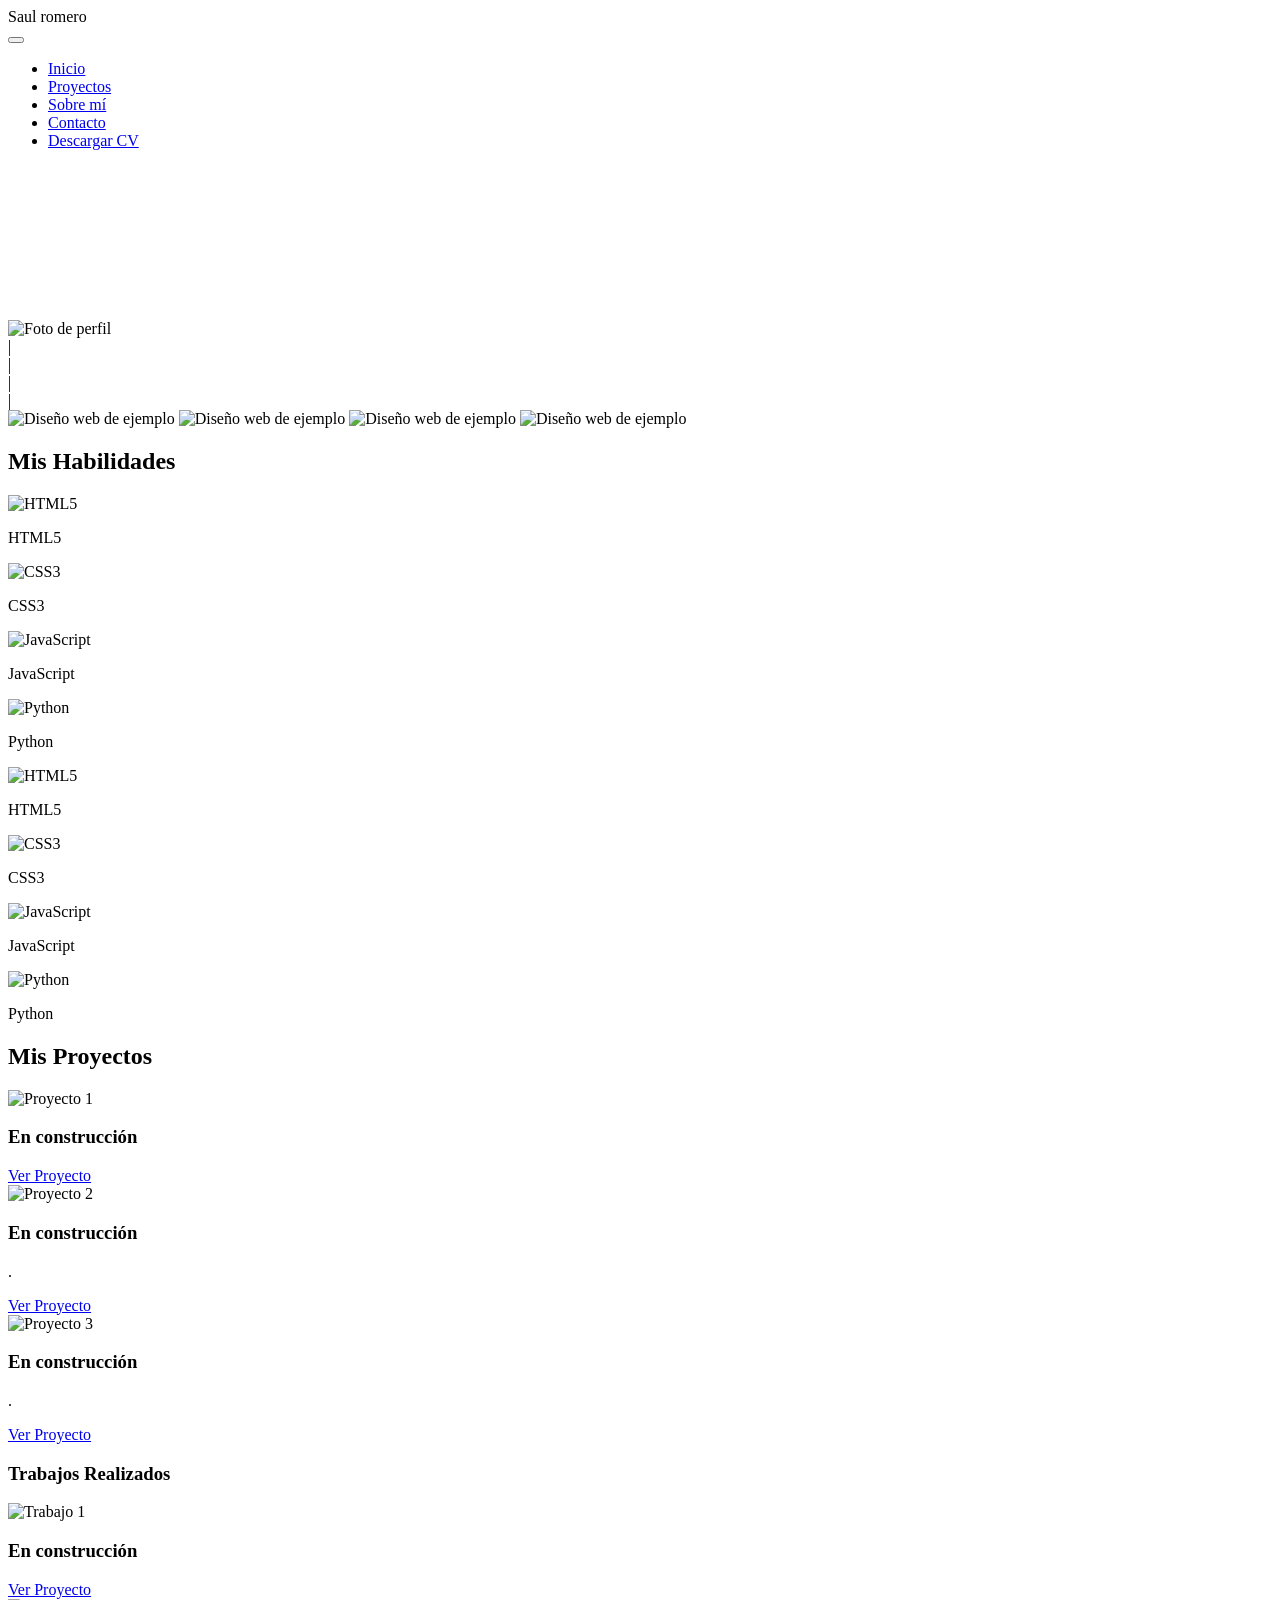
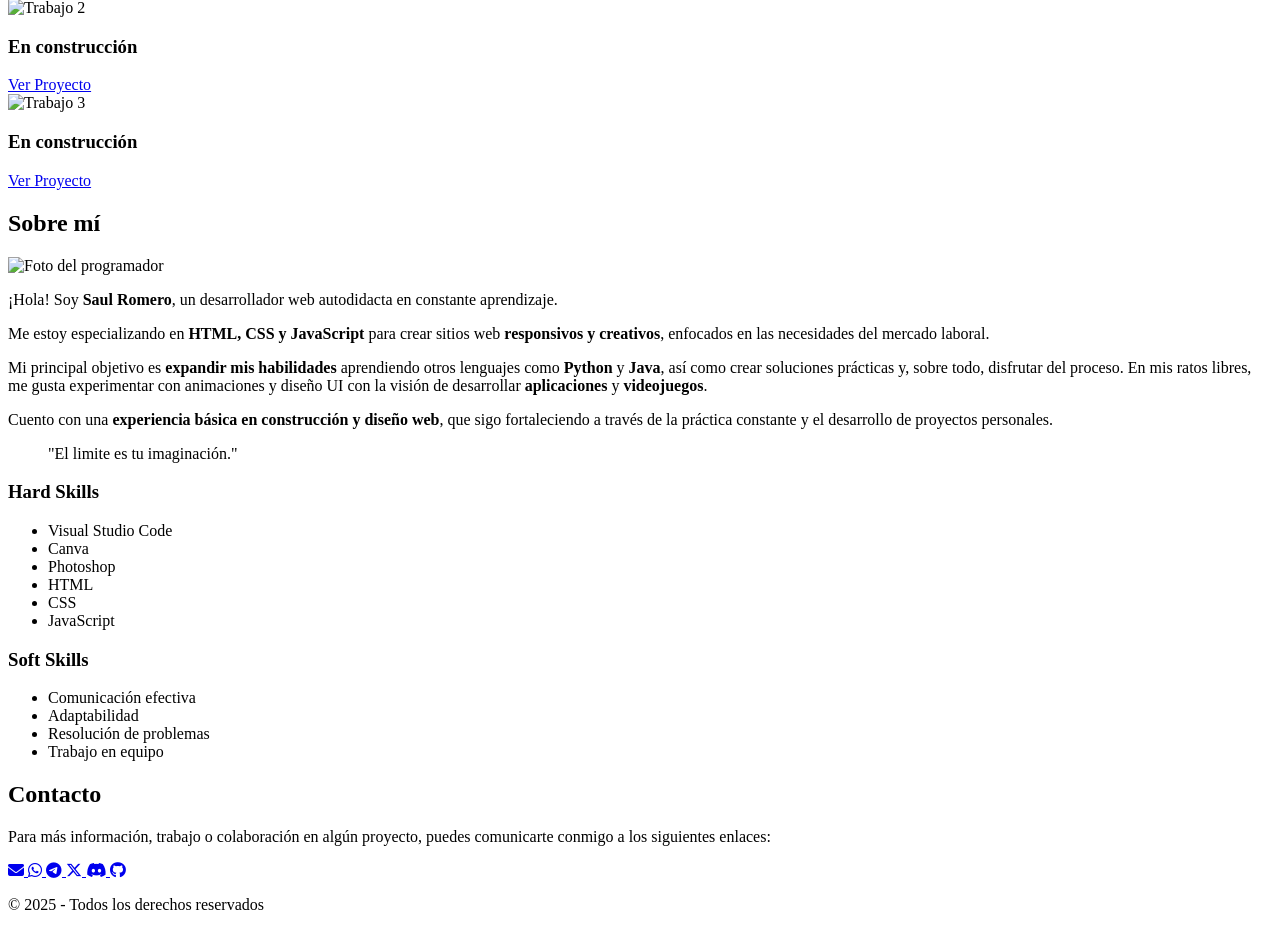
==== index.html @ 1ccbacec "Add files via upload" ====
<!DOCTYPE html>
<html lang="es">
<head>
    <meta charset="UTF-8">
    <meta name="description" content="Portafolios de Saul Romero- Proyectos, habilidades y contacto.">
    <meta name="author" content="Saul">
    <link rel="icon" href="favicon.ico" type="image/x-icon">
    <meta name="viewport" content="width=device-width, initial-scale=1.0">
    <link rel="stylesheet" href="style.css">
    <link rel="stylesheet" href="https://cdnjs.cloudflare.com/ajax/libs/font-awesome/6.5.0/css/all.min.css">
    <title>Portafolios</title>
</head>
<body>
    <!--Barra de navegación-->
    <header class="navbar">
        <div class="logo">Saul romero</div>
        
        <!-- Botón hamburguesa -->
        <button class="hamburger" id="hamburger" type="button" aria-label="Abrir menú" aria-controls="nav-links" aria-expanded="false">
            <span></span>
            <span></span>
            <span></span>
        </button>
        <!--Botones que conectaran a otra sección-->
        <nav class="nav-links" id="nav-links" aria-label="Menú principal">
        <ul id="navbar">
            <li><a href="#section-1">Inicio</a></li>
            <li><a href="#section-2">Proyectos</a></li>
            <li><a href="#section-3">Sobre mí</a></li>
            <li><a href="#section-4">Contacto</a></li>
            <li><a href="Curriculum TI.pdf" class="boton-dorado">Descargar CV</a></li>
        </ul>
        
    </nav>
    </header>
    <!--Seccion para el fondo de pantalla-->
    <!-- Sección principal con fondo -->
<section id="section-1" class="hero-section">
    <video class="video" autoplay loop muted playsinline>
        <source src="matrix02.mp4" type="video/mp4">
    </video>
    
    <!-- Capa oscura encima del video -->
    <div class="capa"></div>
    <!-- Contenedor principal dividido en dos columnas -->
    <div class="main-content">
        <!-- Columna izquierda: Perfil del usuario -->
        <div class="perfil-info">
            <div class="profile-content">
                <div class="profile-pic">
                    <img src="mypj.jpg" alt="Foto de perfil">
                </div>
                <div class="profile-text">
                    <div id="linea1" class="linea"><span class="texto"></span><span class="cursor">|</span></div>
                    <div id="linea2" class="linea"><span class="texto"></span><span class="cursor">|</span></div>
                    <div id="linea3" class="linea"><span class="texto"></span><span class="cursor">|</span></div>
                    <div id="descripcion" class="linea"><span class="texto"></span><span class="cursor">|</span></div>
                </div>
            </div>
        </div>

        <!-- Columna derecha: Carrusel de imágenes -->
        <div class="fotos-slider">
        <div class="slider-fade">
            <img src="desing1.jpg" class="slide active" alt="Diseño web de ejemplo">
            <img src="desing2.jpg" class="slide" alt="Diseño web de ejemplo" loading="lazy">
            <img src="desing3.jpg" class="slide" alt="Diseño web de ejemplo" loading="lazy">
            <img src="desing4.jpg" class="slide" alt="Diseño web de ejemplo" loading="lazy">
        </div>
        </div>
    </div>
    
    <!-- Slider inferior centrado: Tecnologías -->
    <div class="slider">
        <h2 class="slider-title">Mis Habilidades</h2>
        <div class="slider-track">
            <!-- Grupo original -->
            <div class="skill-card reveal">
                <img src="./html5.svg" alt="HTML5">
                <p class="skill-title">HTML5</p>
            </div>
            <div class="skill-card reveal">
                <img src="./css.svg" alt="CSS3">
                <p class="skill-title">CSS3</p>
            </div>
            <div class="skill-card reveal">
                <img src="./javascript.svg" alt="JavaScript">
                <p class="skill-title">JavaScript</p>
            </div>
            <div class="skill-card reveal">
                <img src="./python.svg" alt="Python">
                <p class="skill-title">Python</p>
            </div>
    
            <!-- Grupo duplicado -->
            <div class="skill-card reveal">
                <img src="./html5.svg" alt="HTML5">
                <p class="skill-title">HTML5</p>
            </div>
            <div class="skill-card reveal">
                <img src="./css.svg" alt="CSS3">
                <p class="skill-title">CSS3</p>
            </div>
            <div class="skill-card reveal">
                <img src="./javascript.svg" alt="JavaScript">
                <p class="skill-title">JavaScript</p>
            </div>
            <div class="skill-card reveal">
                <img src="./python.svg" alt="Python">
                <p class="skill-title">Python</p>
            </div>
        </div>
    </div>
</section>

<!-- Sección 2: Proyectos vista grid -->
<section id="section-2" class="section proyecto fade-in">
    <h2 class="title-grid">Mis Proyectos</h2>
    <!-- Proyectos individuales -->

    <div class="subtitle-grid">
        <div class="grid-projects">
            <div class="card reveal">
                <img src="https://picsum.photos/id/1015/400/300" alt="Proyecto 1">
                <div class="info traductortext">
                    <h3>En construcción</h3>
                    <p></p>
                    <a href="https://github.com/tuusuario/portafolio" class="btn-ver-proyecto" target="_blank" rel="noopener noreferrer">
                        Ver Proyecto
                    </a>
                </div>
                
            </div>
            <div class="card grande reveal">
                <img src="https://picsum.photos/id/1016/400/300" alt="Proyecto 2">
                <div class="info">
                    <h3>En construcción</h3>
                    <p>.</p>
                    <a href="https://github.com/tuusuario/portafolio" class="btn-ver-proyecto" target="_blank" rel="noopener noreferrer">
                        Ver Proyecto
                    </a>
                </div>
            </div>
            <div class="card reveal">
                <img src="https://picsum.photos/id/237/200/300" alt="Proyecto 3">
                <div class="info">
                    <h3>En construcción</h3>
                    <p>.</p>
                    <a href="https://github.com/tuusuario/portafolio" class="btn-ver-proyecto" target="_blank" rel="noopener noreferrer">
                        Ver Proyecto
                    </a>
                </div>
            </div>
        </div>
        <!-- Trabajos realizados -->
        <h3 id="traductortext" class="subtitle-grid">Trabajos Realizados</h3>
        <div class="grid-projects">
            <div class="card reveal">
                <img src="https://picsum.photos/id/1055/400/300" alt="Trabajo 1">
                <div class="info">
                    <h3>En construcción</h3>
                    <p></p>
                    <a href="https://github.com/tuusuario/portafolio" class="btn-ver-proyecto" target="_blank" rel="noopener noreferrer">
                        Ver Proyecto
                    </a>
                </div>
            </div>
            <div class="card grande reveal">
                <img src="https://picsum.photos/id/116/400/300" alt="Trabajo 2">
                <div class="info">
                    <h3>En construcción</h3>
                    <p></p>
                    <a href="https://github.com/tuusuario/portafolio" class="btn-ver-proyecto" target="_blank" rel="noopener noreferrer">
                        Ver Proyecto
                    </a>
                </div>
            </div>
            <div class="card reveal">
                <img src="https://picsum.photos/id/280/200/300" alt="Trabajo 3">
                    <div class="info">
                        <h3>En construcción</h3>
                        <p></p>
                        <a href="https://github.com/tuusuario/portafolio" class="btn-ver-proyecto" target="_blank" rel="noopener noreferrer">
                            Ver Proyecto
                        </a>                    
                    </div>
            </div>
        </div>
    </div>
</section>
<section id="section-3" class="section sobre-mi fade-in">
    <h2 class="title-grid">Sobre mí</h2>
    <div class="contenedor-principal">
        <div class="contenedor-info">
            <img src="mypj.jpg" alt="Foto del programador" class="foto-programador">
            <div class="texto">
                <p>¡Hola! Soy <strong>Saul Romero</strong>, un desarrollador web autodidacta en constante aprendizaje.</p>
                <p>Me estoy especializando en <strong>HTML, CSS y JavaScript</strong> para crear sitios web <strong>responsivos y creativos</strong>, enfocados en las necesidades del mercado laboral.</p>
                <p>Mi principal objetivo es <strong>expandir mis habilidades</strong> aprendiendo otros lenguajes como <strong>Python</strong> y <strong>Java</strong>, así como crear soluciones prácticas y, sobre todo, disfrutar del proceso. En mis ratos libres, me gusta experimentar con animaciones y diseño UI con la visión de desarrollar <strong>aplicaciones</strong> y <strong>videojuegos</strong>.</p>
                <p>Cuento con una <strong>experiencia básica en construcción y diseño web</strong>, que sigo fortaleciendo a través de la práctica constante y el desarrollo de proyectos personales.</p>
                <blockquote class="lema">
                    "El limite es tu imaginación."
                </blockquote>
            </div>
        </div>
        <div class="skills">
            <div class="hard-skills">
                <h3>Hard Skills</h3>
                <ul>
                <li class="skill-btn vs-code">Visual Studio Code</li>
                <li class="skill-btn canva">Canva</li>
                <li class="skill-btn photoshop">Photoshop</li>
                <li class="skill-btn html">HTML</li>
                <li class="skill-btn css">CSS</li>
                <li class="skill-btn js">JavaScript</li>
                </ul>
            </div>
            <div class="soft-skills">
                <h3>Soft Skills</h3>
                <ul>
                <li class="skill-btn comunicacion">Comunicación efectiva</li>
                <li class="skill-btn adaptabilidad">Adaptabilidad</li>
                <li class="skill-btn resolucion">Resolución de problemas</li>
                <li class="skill-btn trabajo-equipo">Trabajo en equipo</li>
                </ul>
            </div>
        </div>
    </div>
</section>
<section id="section-4" class="section contacto fade-in">
    <h2 class="title-grid">Contacto</h2>
    <div class="contacto-contenido">
        <p class="mensaje-contacto">
            Para más información, trabajo o colaboración en algún proyecto, puedes comunicarte conmigo a los siguientes enlaces:
        </p>
        <div class="contacto-enlaces">
            <a href="https://mail.google.com/mail/?view=cm&fs=1&to=rokerton@gmail.com" class="contacto-btn gmail" target="_blank">
                <i class="fas fa-envelope"></i>
            </a>
            <a href="https://wa.me/+5551991245969" class="contacto-btn whatsapp" target="_blank">
                <i class="fab fa-whatsapp"></i>
            </a>
            <a href="https://t.me/@Saulsj02" class="contacto-btn telegram" target="_blank">
                <i class="fab fa-telegram"></i>
            </a>
            <a href="https://x.com/@saulrj02" class="contacto-btn x" target="_blank">
                <i class="fab fa-x-twitter"></i>
            </a>
            <a href="https://discordapp.com/users/roker1" class="contacto-btn discord" target="_blank">
                <i class="fab fa-discord"></i>
            </a>
            <a href="https://github.com/Smlrom" class="contacto-btn github" target="_blank">
                <i class="fab fa-github"></i>
            </a>
        </div>
    </div>
</section>
<footer class="footer">
    <p>© 2025 - Todos los derechos reservados</p>
</footer>
<script src="script.js"></script>

</body>
</html>
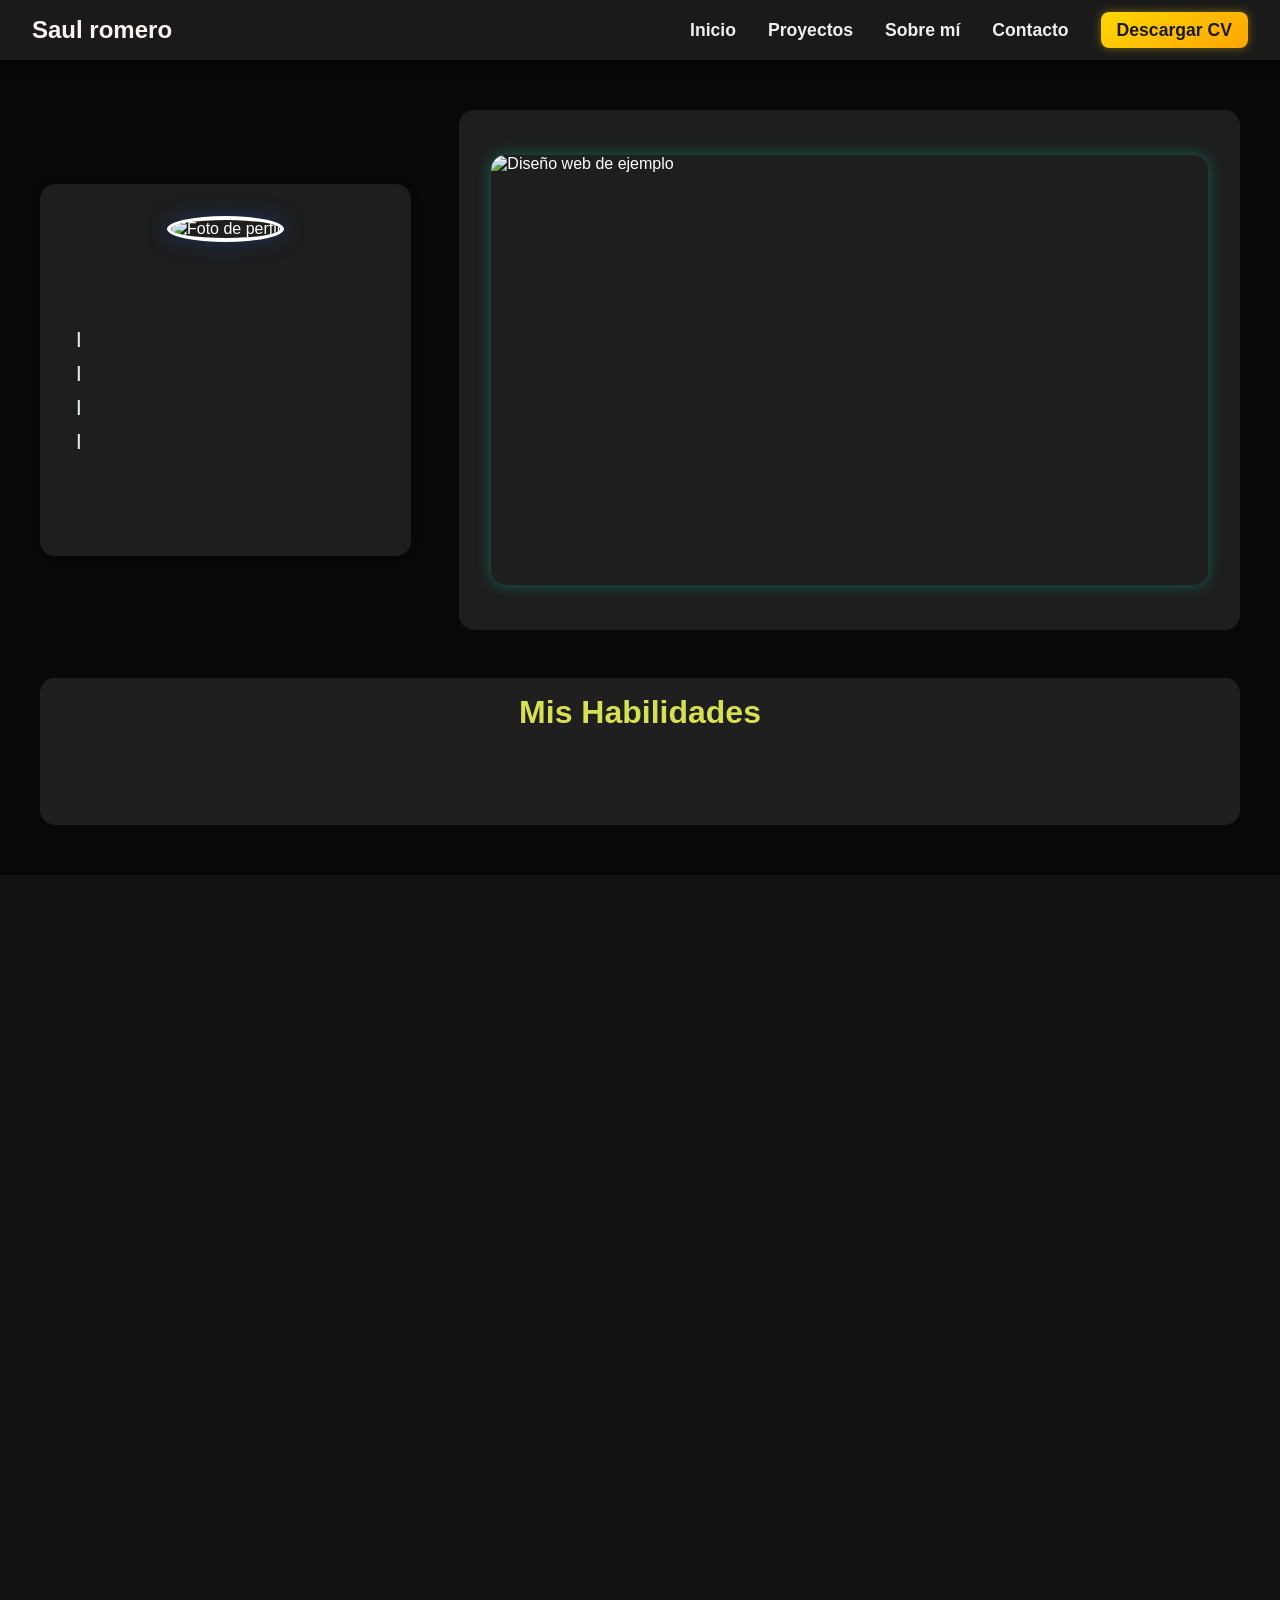
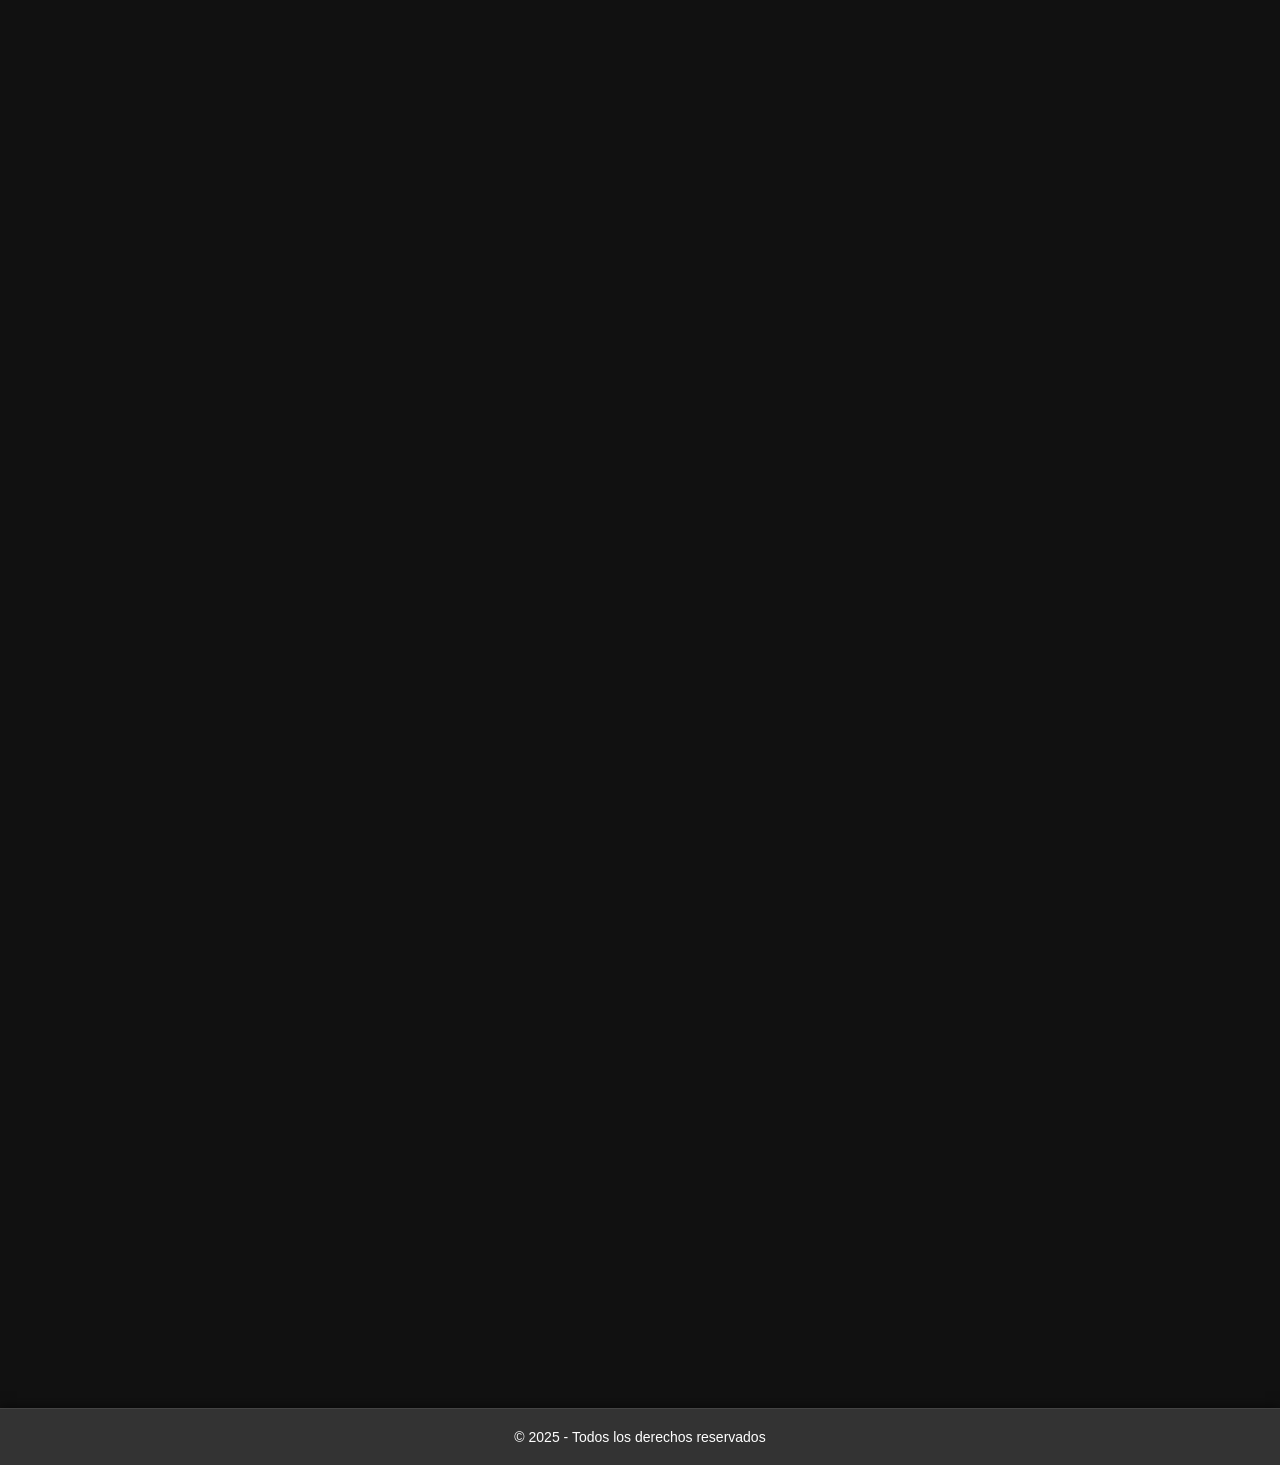
==== commit 54d0e674: "Update index.html" ====
--- a/index.html
+++ b/index.html
@@ -6,7 +6,7 @@
     <meta name="author" content="Saul">
     <link rel="icon" href="favicon.ico" type="image/x-icon">
     <meta name="viewport" content="width=device-width, initial-scale=1.0">
-    <link rel="stylesheet" href="style.css">
+    <link rel="stylesheet" href="./portafolios01/style.css">
     <link rel="stylesheet" href="https://cdnjs.cloudflare.com/ajax/libs/font-awesome/6.5.0/css/all.min.css">
     <title>Portafolios</title>
 </head>
@@ -261,4 +261,4 @@
 <script src="script.js"></script>
 
 </body>
-</html>+</html>
--- a/portafolios01/style.css
+++ b/portafolios01/style.css
@@ -0,0 +1,799 @@
+*,
+*::before,
+*::after {
+    margin: 0;
+    padding: 0;
+    box-sizing: border-box;
+    scroll-behavior: smooth;
+}
+
+html {
+    min-height: 100%;
+    overflow-x: hidden;
+}
+
+body{
+    font-family: 'Segoe UI', sans-serif;
+    background: #111;
+    color: #fff;
+
+}
+/* ---------------- NAVBAR ---------------- */
+.navbar{
+    position: sticky;
+    top: 0;
+    background-color: #1a1a1a;
+    display: flex;
+    justify-content: space-between;
+    align-items: center;
+    padding: 1rem 2rem;
+    z-index: 1000;
+    box-shadow: 0 3px 8px rgba(0, 0, 0, 0.6);
+}
+.navbar .logo {
+    font-size: 1.5rem;
+    font-weight: bold;
+    color: #f8f3f3;
+}
+.nav-links {
+    display: flex;
+    align-items: center;
+    gap: 1rem; /* Separación entre elementos */
+}
+.nav-links ul{
+    display: flex;
+    gap: 2rem;
+    list-style: none;
+}
+.navbar .nav-links ul li a {
+    text-decoration: none;
+    color: #eee;
+    font-weight: bold;
+    font-size: 1.1rem;
+    transition: all 0.3s ease;
+    position: relative;
+}
+/* Efecto al pasar el mouse */
+.navbar nav ul li a:hover, 
+.navbar nav ul li a.active {
+color: #3f9bf1;
+}
+/* Línea debajo al hacer hover */
+.navbar nav ul li a::after {
+    content: '';
+    position: absolute;
+    width: 0;
+    height: 2px;
+    left: 0;
+    bottom: -5px;
+    background: #d4a712;
+    transition: width 0.3s;
+}
+.navbar nav ul li a:hover::after {
+    width: 100%;
+}
+/* Estilo activo para la sección actual */
+.navbar nav ul li a.active {
+color: #00ffc8;
+}
+.boton-dorado {
+    background: linear-gradient(145deg, #FFD700, #FFA500); /* dorado con degradado */
+    color: #1a1a1a !important; /* texto oscuro para que contraste */
+    padding: 0.5rem 1rem;
+    border-radius: 8px;
+    font-weight: bold;
+    transition: transform 0.2s ease, box-shadow 0.3s ease;
+    box-shadow: 0 0 10px rgba(255, 215, 0, 0.4);
+}
+/* efecto al pasar el mouse */
+.boton-dorado:hover {
+    transform: scale(1.05);
+    box-shadow: 0 0 15px rgba(255, 215, 0, 0.6);
+}
+/* Botón hamburguesa */
+.hamburger {
+    display: none;
+    flex-direction: column;
+    gap: 5px;
+    cursor: pointer;
+}
+.hamburger span {
+    width: 25px;
+    height: 3px;
+    background: #fff;
+    border-radius: 2px;
+}
+/*BTN TRANSLATE
+.btn-translate {
+    width: 30px;
+    height: 30px;
+    border-radius: 50%;
+    background: #333;
+    color: #fff;
+    border: none;
+    cursor: pointer;
+    font-size: 1.1rem;
+    transition: transform 0.3s, background 0.3s;
+}
+.btn-translate:hover {
+    transform: scale(1.1);
+    background: #1a970a;
+}*/
+/*----- SECTION-1 -----*/
+#section-1 {
+    scroll-margin-top: var(--navbar-height);
+    display: flex;
+    flex-direction: column;
+    position: relative;
+    justify-content: center;
+    align-items: center;
+    padding: 50px 20px;
+    margin: 0 auto;
+    min-height: calc(100svh - var(--navbar-height));
+    width: 100%;
+    height: 100%;
+    box-sizing: border-box;
+    isolation: isolate;
+}
+/* ---------------- CAPA DE FONDO ---------------- */
+.video, .capa{
+    position: absolute;
+    top: 0; left: 0;
+    width: 100%;
+    height: 100%;
+    background-color: rgba(0, 0, 0, 0.3); /* Oscurece el video */
+    z-index: -1;
+    object-fit: cover;
+    pointer-events: none;
+    overflow: hidden;
+}
+/* Contenido principal */
+.main-content {
+    display: flex;
+    width: 100%;
+    max-width: 1200px;
+    height: auto;
+    margin-bottom: 3rem;
+    gap: 3rem;
+    position: relative;
+    z-index: 1;
+    color : #fff;
+    align-items: center;
+    justify-content: space-between;
+    box-sizing: border-box;
+}
+/* ---------------- PERFIL SECTION IZQUIERDA - LEFT POSITION---------------- */
+/* Perfil a la izquierda */
+.perfil-info {
+    display: flex;
+    flex-direction: column;
+    flex: 1;
+    background-color: #1e1e1e;
+    border-radius: 15px;
+    padding: 2rem;
+    width: 100%;
+    max-width: 500px;
+    box-shadow: 0 0 10px rgba(0, 0, 0, 0.1);
+    box-sizing: border-box;
+    overflow: hidden;
+}
+/* Contenedor interno para usar flexbox */
+.profile-content {
+    display: flex;
+    align-items: center;
+    flex-wrap: wrap;
+    gap: 2rem;
+    align-items: center;
+    justify-content: center;
+    }
+/* Contenedor del texto para animación typewrite*/
+.profile-text {
+    display: flex;
+    flex: 1;
+    min-width: 200px;
+    min-height: 250px;
+    flex-direction: column;
+    justify-content: center;
+    
+}
+.profile-text .linea {
+    font-family: monospace;
+    margin-bottom: 1rem;
+    font-size: 1rem;
+    white-space: normal;
+    word-break: break-word;
+    overflow-wrap: anywhere;
+
+}
+.cursor {
+    display: inline-block;
+    margin-left: 2px;
+    animation: blink 1s steps(2, start) infinite;
+    color: #e5eeec;
+    font-weight: bold;
+}
+@keyframes blink {
+    0%, 50% { opacity: 1; }
+    51%, 100% { opacity: 0; }
+}
+.profile-pic img {
+    width: 120%;
+    height: 170px;
+    object-fit: cover;
+    border-radius: 50%;
+    border: 4px solid white;
+    box-shadow: 0 0 20px #1c325c;
+}
+/* ---------------- PERFIL SECTION IZQUIERDA - LEFT POSITION---------------- */
+.fotos-slider {
+    flex: 2;
+    background: #1e1e1e;
+    border-radius: 15px;
+    padding: 2rem;
+    display: flex;
+    justify-content: center;
+    align-items: center;
+    min-height: 520px;
+}
+.slider-fade {
+    position: relative;
+    width: 100%;
+    max-width: 800px;
+    height: 430px;
+    aspect-ratio: 15 / 9;
+    overflow: hidden;
+    border-radius: 15px;
+    box-shadow: 0 0 15px rgba(0, 255, 200, 0.3);
+}
+.slide {
+    position: absolute;
+    width: 100%;
+    height: 100%;
+    object-fit: cover;
+    opacity: 0;
+    transition: opacity 1s ease-in-out;
+}
+.slide.active {
+    opacity: 1;
+    z-index: 1;
+}
+/* ---------------- PERFIL SECTION IZQUIERDA - LEFT POSITION---------------- */
+/* ---------------- TECNOLOGÍAS ---------------- */
+.slider {
+    width: 100%;
+    max-width: 1200px;
+    background: #1f1f1f;
+    padding: 1rem;
+    border-radius: 15px;
+    text-align: center;
+    overflow: hidden;
+    z-index: 2;
+}
+.slider .slider-track{
+    display: flex;
+    gap: 2rem;
+    position: relative;
+    animation: scroll 20s linear infinite;
+    width: max-content; 
+    min-width: 200%;
+}
+.slider .skill-card {
+    width: 100%;
+    background: #292929;
+    padding: 5px;
+    border-radius: 10px;
+    text-align: center;
+    transition: transform 0.3s ease;
+} 
+.slider .skill-card:hover {
+    transform: scale(1.05);
+}
+.slider:hover .slider-track {
+    animation-play-state: paused;
+}
+.slider .skill-card img {
+    width: 20%;
+}
+.slider .slider-title {
+    font-size: 2rem;
+    margin-bottom: 1.5rem;
+    color: #d7e052;
+}
+.slider .skill-title {
+    margin-top: 0.5rem;
+    color: #fff;
+    font-weight: bold;
+}
+/* ---------------- ANIMACIONES DE SLIDE DE HABILIDADES Y TECNOLOGIAS---------------- */
+@keyframes scrollFotos {
+    0% { transform: translateX(0); }
+    100% { transform: translateX(-60%); }
+}
+
+@keyframes scroll {
+    0% {
+        transform: translateX(0);
+    }
+    100% { 
+        transform: translateX(-50%);
+    }
+}
+/*------ Segunda sección ------*/
+#section-2 {
+    scroll-margin-top: 80px;
+    padding: 50px 20px;
+    align-items: center;
+    background-color :rgba(160, 159, 155, 0.096);
+}
+.title-grid{
+    display: flex ;
+    align-items: center;
+    justify-content: center;
+    gap: 2rem;
+    font-family:'Lucida Sans', 'Lucida Sans Regular', 'Lucida Grande', 'Lucida Sans Unicode', Geneva, Verdana, sans-serif;
+    font-size: 2rem;
+    background-color: #1e1e1e;
+    color: white;
+    padding: 10px;
+    border-radius: 8px;
+    box-shadow: 0 4px 12px rgba(0,0,0,0.3);
+    margin-bottom: 30px;
+}
+.subtitle-grid {
+    font-size: 1.5rem;
+    margin-top: 40px;
+    margin-bottom: 15px;
+    text-align: center;
+    color: #f8f8f8;
+}
+/*CONFIGURACIÒN DE ANIMACÌONES DE LA GRID*/
+.grid-projects{
+    display: grid;
+    grid-template-columns: repeat(auto-fit, minmax(250px, 1fr));
+    gap: 20px;
+    margin-bottom: 30px;
+    max-width: 1200px;
+    margin-inline: auto;
+}
+
+/* Tarjeta de proyecto */
+.card {
+    position: relative;
+    display: flex;
+    flex-direction: column;
+    aspect-ratio: 4/3;
+    border-radius: 12px;
+    overflow: hidden;
+    cursor: pointer;
+    background-color: #1c1c1c;
+    border-radius: 10px;
+    box-shadow: 0 0 15px rgba(255, 255, 255, 0.05);
+    transition: transform 0.3s ease, box-shadow 0.3s ease;
+}
+.card:hover{
+    transform: scale(1.03);
+    box-shadow: 0 0 15px rgba(255, 204, 112, 0.4);
+}
+.card.grande {
+    grid-column: span 2;
+    aspect-ratio: 2 / 1;
+}
+.card.alta {
+    grid-row: span 2;
+    aspect-ratio: 3 / 4;
+}
+.card img {
+    width: 100%;
+    height: 100%;
+    display: block;
+    object-fit: cover;
+    border-radius: 12px;
+}
+/* Subventana de información */
+.card .info {
+    position: absolute;
+    bottom: 0;
+    left: 0;
+    width: 100%;
+    padding: 15px;
+    background: rgba(0, 0, 0, 0.75);
+    color: #fff;
+    opacity: 0;
+    transform: translateY(100%);
+    transition: all 0.4s ease;
+}
+.card:hover .info {
+    opacity: 1;
+    transform: translateY(0);
+}
+.card .info h3 {
+    margin-top: 0;
+    font-size: 1.2rem;
+    color: #ffffff;
+}
+.card .info p {
+    font-size: 0.95rem;
+    color: #cccccc;
+}
+.btn-ver-proyecto {
+    display: inline-block;
+    margin-top: 10px;
+    padding: 5px 10px;
+    background-color: rgba(189, 184, 221, 0.1);
+    color: #fff;
+    border-radius: 5px;
+    text-decoration: none;
+    font-weight: bold;
+    transition: background-color 0.3s ease;
+}
+
+.btn-ver-proyecto:hover {
+    background-color: #053b74;
+}
+
+/*----- Secciónnes con transiciones -----*/
+.section {scroll-margin-top: var(--navbar-height); 
+}
+.section:not(.hero-section),.reveal {
+    opacity: 0;
+    transform: translateY(35px);
+    transition: opacity var(--transition-reveal), transform var(--transition-reveal);
+}
+.section.visible,.reveal.visible {
+    opacity: 1;
+    transform: translateY(0);
+}
+
+/* Las tarjetas entran ligeramente escalonadas sin crear un segundo sistema de scroll. */
+.grid-projects .reveal:nth-child(2) { transition-delay: 0.08s; }
+.grid-projects .reveal:nth-child(3) { transition-delay: 0.16s; }
+.slider-track .reveal:nth-child(2) { transition-delay: 0.05s; }
+.slider-track .reveal:nth-child(3) { transition-delay: 0.10s; }
+.slider-track .reveal:nth-child(4) { transition-delay: 0.15s; }
+
+@media (prefers-reduced-motion: reduce) {
+    html { scroll-behavior: auto; }
+    *, *::before, *::after {
+        animation-duration: 0.01ms !important;
+        animation-iteration-count: 1 !important;
+        transition-duration: 0.01ms !important;
+    }
+}
+/*----- SECCIÒN-3 -----*/
+#section-3 {
+    scroll-margin-top: 80px;
+    padding: 50px 20px;
+    background-color: #f5f5f5;
+    color: #222;
+    display: flex;
+    flex-direction: column;
+    align-items: center;
+}
+.contenedor-principal {
+    display: flex;
+    flex-wrap: wrap; 
+    gap: 2rem;
+    max-width: 1200px;
+    width: 100%;
+    justify-content: center;
+}
+.contenedor-info {
+    display: flex;
+    flex-wrap: wrap;
+    flex-direction: column;
+    background: #fff;
+    gap: 2rem;
+    border-radius: 20px;
+    box-shadow: 0 10px 30px rgba(0,0,0,0.1);
+    max-width: 600px;
+    width: 100%;
+    padding: 20px;
+    align-items: start;
+    transition: transform 0.3s ease;
+}
+.contenedor-info:hover {
+    transform: translateY(-5px);
+    box-shadow: 0 15px 40px rgba(0,0,0,0.15);
+}
+.foto-programador {
+    width: 200px;
+    height: 200px;
+    object-fit: cover;
+    border-radius: 50%;
+    border: 4px solid #222;
+    transition: transform 0.3s ease, filter 0.3s ease;
+}
+
+.contenedor-info .texto {
+    flex: 1;
+    font-size: 1.1rem;
+    line-height: 1.6;
+}
+.lema {
+    margin-top: 2.5rem;
+    font-style: italic;
+    color: #555;
+    border-left: 4px solid #222;
+    padding-left: 1rem;
+}
+.skills {
+    display: flex;
+    flex-direction: column;
+    gap: 2rem;
+    width: 100%;
+    max-width: 500px;
+}
+/*Hard skills*/
+.hard-skills, .soft-skills{
+    background: #fff;
+    border-radius: 20px;
+    box-shadow: 0 10px 30px rgba(0,0,0,0.1);
+    padding: 20px;
+
+}
+.hard-skills h3, .soft-skills h3{
+    margin-bottom: 1rem;
+    font-size: 1.5rem;
+    color: #333;
+}
+.hard-skills ul, .soft-skills ul{
+    list-style: none;
+    padding: 0;
+}
+.skill-btn {
+    display: inline-block;
+    margin: 0.5rem 0.5rem 0 0;
+    padding: 0.75rem 1.5rem;
+    border-radius: 8px;
+    color: #fff;
+    font-weight: bold;
+    cursor: pointer;
+    transition: transform 0.3s, background 0.3s;
+}
+/* Colores específicos por skill */
+.vs-code { background: #007ACC; }
+.canva { background: #00C4CC; }
+.photoshop { background: #31A8FF; }
+.html { background: #E34C26; }
+.css { background: #264DE4; }
+.js { background: #F7DF1E; color: #222; }
+
+/* Animación en hover */
+.skill-btn:hover {
+    transform: translateY(-5px);
+    filter: brightness(1.1);
+}
+.soft-skills .skill-btn {
+    display: inline-block;
+    margin: 0.5rem 0;
+    padding: 0.75rem 1.5rem;
+    border-radius: 8px;
+    font-weight: bold;
+    cursor: pointer;
+    transition: transform 0.3s, background 0.3s;
+    background: #ddd;
+    color: #333;
+}
+.soft-skills .skill-btn:hover {
+    transform: translateY(-5px);
+    background: #bbb;
+}
+/*SECTION_4*/
+#section-4 {
+    scroll-margin-top: 80px;
+    padding: 50px 20px;
+    background-color: #222;
+    color: #f5f5f5;
+    display: flex;
+    flex-direction: column;
+    align-items: center;
+}
+.contacto-contenido {
+    max-width: 800px;
+    text-align: center;
+    display: flex;
+    flex-direction: column;
+    gap: 2rem;
+    
+}
+.mensaje-contacto {
+    font-size: 1.2rem;
+    line-height: 1.6;
+}
+.contactos-enlaces{
+    display: flex;
+    flex-wrap: wrap;
+    justify-content: center;
+    gap: 1rem;
+}
+.contacto-btn {
+    display: inline-block;
+    justify-content: center;
+    align-items: center;
+    line-height: 60px;
+    width: 60px;
+    height: 60px;
+    border-radius: 50%;
+    font-size: 1.5rem;
+    color: #fff;
+    text-decoration: none;
+    transition: transform 0.3s, filter 0.3s;
+    margin: 0 0.5rem;
+}
+/* Colores por cada plataforma */
+.gmail { background: #D14836; }
+.whatsapp { background: #25D366; }
+.telegram { background: #0088cc; }
+.x { background: #000; }
+.discord { background: #5865F2; }
+.github { background: #333; }
+
+/* Efecto hover */
+.contacto-btn:hover {
+    transform: translateY(-5px);
+    filter: brightness(1.1);
+}
+/*Pie de pagina*/
+.footer {
+    background-color: #333;
+    color: #fff;
+    padding: 20px;
+    display: flex;
+    justify-content: center;
+    align-items: center;
+    font-family: Arial, sans-serif;
+    font-size: 14px;
+    box-shadow: 0 -2px 10px rgba(0,0,0,0.5);
+    border-top: 1px solid #444;
+}
+
+/* ---------------- RESPONSIVE ---------------- */
+@media (max-width: 1024px) {
+    .main-content {
+        flex-direction: column;
+        align-items: center;
+        gap: 2rem;
+    }
+    .perfil-info {
+        min-width: 100%;
+        min-height: 100%;
+        margin-left: 0;
+    }
+    .fotos-slider {
+        width: 100%;
+    }
+    .slider .skill-card img {
+        width: 30%;
+    }
+    .slider .slider-title {
+        font-size: 1.5rem;
+    }
+}
+@media (max-width: 768px) {
+    .nav-links {
+        position: absolute;
+        top: 100%;
+        left: 0;
+        right: 0;
+        background: #1a1a1a;
+        display: none;
+        flex-direction: column;
+        padding: 1rem 2rem;
+        z-index: 999;
+    }
+    .nav-links.active {
+        display: flex;
+        padding: 2rem;
+    }
+    .nav-links ul {
+        flex-direction: column;
+        gap: 2rem;
+    }
+    .hamburger {
+        display: flex;
+    }
+    /*SECTION 1*/
+    .main-content,
+    .perfil-section {
+        display: flex;
+        flex-direction: column;
+        align-items: center;
+        gap: 2rem;
+    }
+    .perfil-info {
+        width: 90%;
+        max-width: 400px;
+        margin-bottom: 2rem;
+    }
+    .fotos-slider {
+        width: 100%;
+        height: 200px;
+    }
+    .profile-content {
+        flex-direction: column;
+        align-items: center;
+    }
+    .profile-text {
+        width: auto;
+        max-width: 350px;
+        align-items: center;
+        text-align: center;
+        overflow: hidden;
+        white-space: nowrap;
+        text-overflow: ellipsis;
+    }
+    .linea {
+        font-size: 1rem;
+    }
+    .slider .slider-track {
+        display: flex;
+        gap: 2rem;
+        width: 200%;
+        animation: scroll 20s linear infinite;
+        min-width: fit-content;
+    }
+    .slider .skill-card {
+        flex: 0 0 auto;
+        width: 20%;
+    }
+    .slider .skill-card img {
+        width: 30%;
+    }
+    .slider .slider-title {
+        font-size: 1.3rem;
+    }
+    /*SECTION 3*/
+    .ventana-info {
+        flex-direction: column;
+        text-align: center;
+    }
+
+    .foto-programador {
+        width: 150px;
+        height: 150px;
+    }
+    .hard-skills ul, .soft-skills ul {
+        display: flex;
+        flex-direction: column;
+        align-items: center;
+    }
+
+    .skill-btn {
+        width: 80%;
+        text-align: center;
+    }
+    .contenedor-principal {
+        flex-direction: column;
+        align-items: center;
+    }
+
+    .contenedor-info {
+        flex-direction: column;
+        align-items: center;
+        text-align: center;
+    }
+
+    .foto-programador {
+        width: 150px;
+        height: 150px;
+    }
+}
+/* Ajustes finales de estabilidad en pantallas pequeñas */
+@media (max-width: 768px) {
+    :root {
+        --navbar-height: 64px;
+    }
+
+    #section-1 {
+        min-height: calc(100svh - var(--navbar-height));
+        padding: 35px 15px;
+    }
+
+    .fotos-slider {
+        min-height: 250px;
+    }
+
+    .slider-fade {
+        height: 200px;
+    }
+}
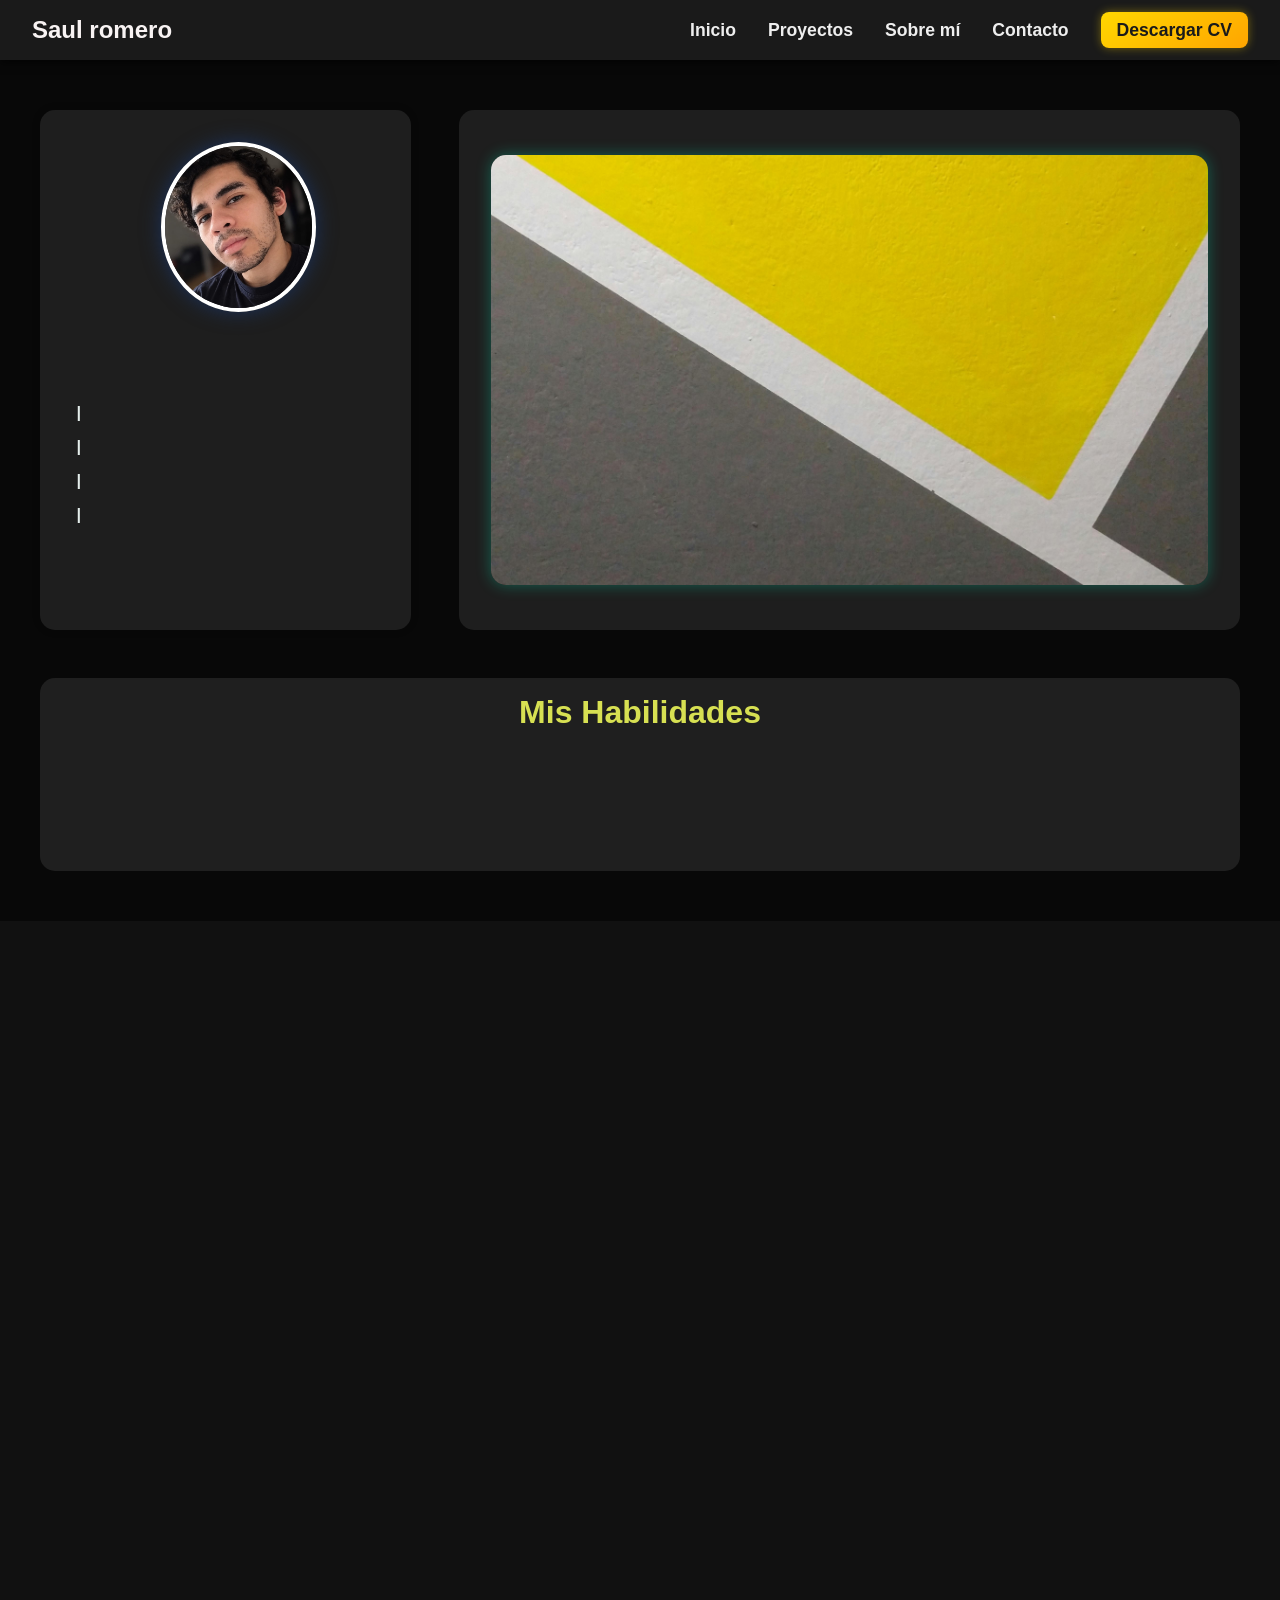
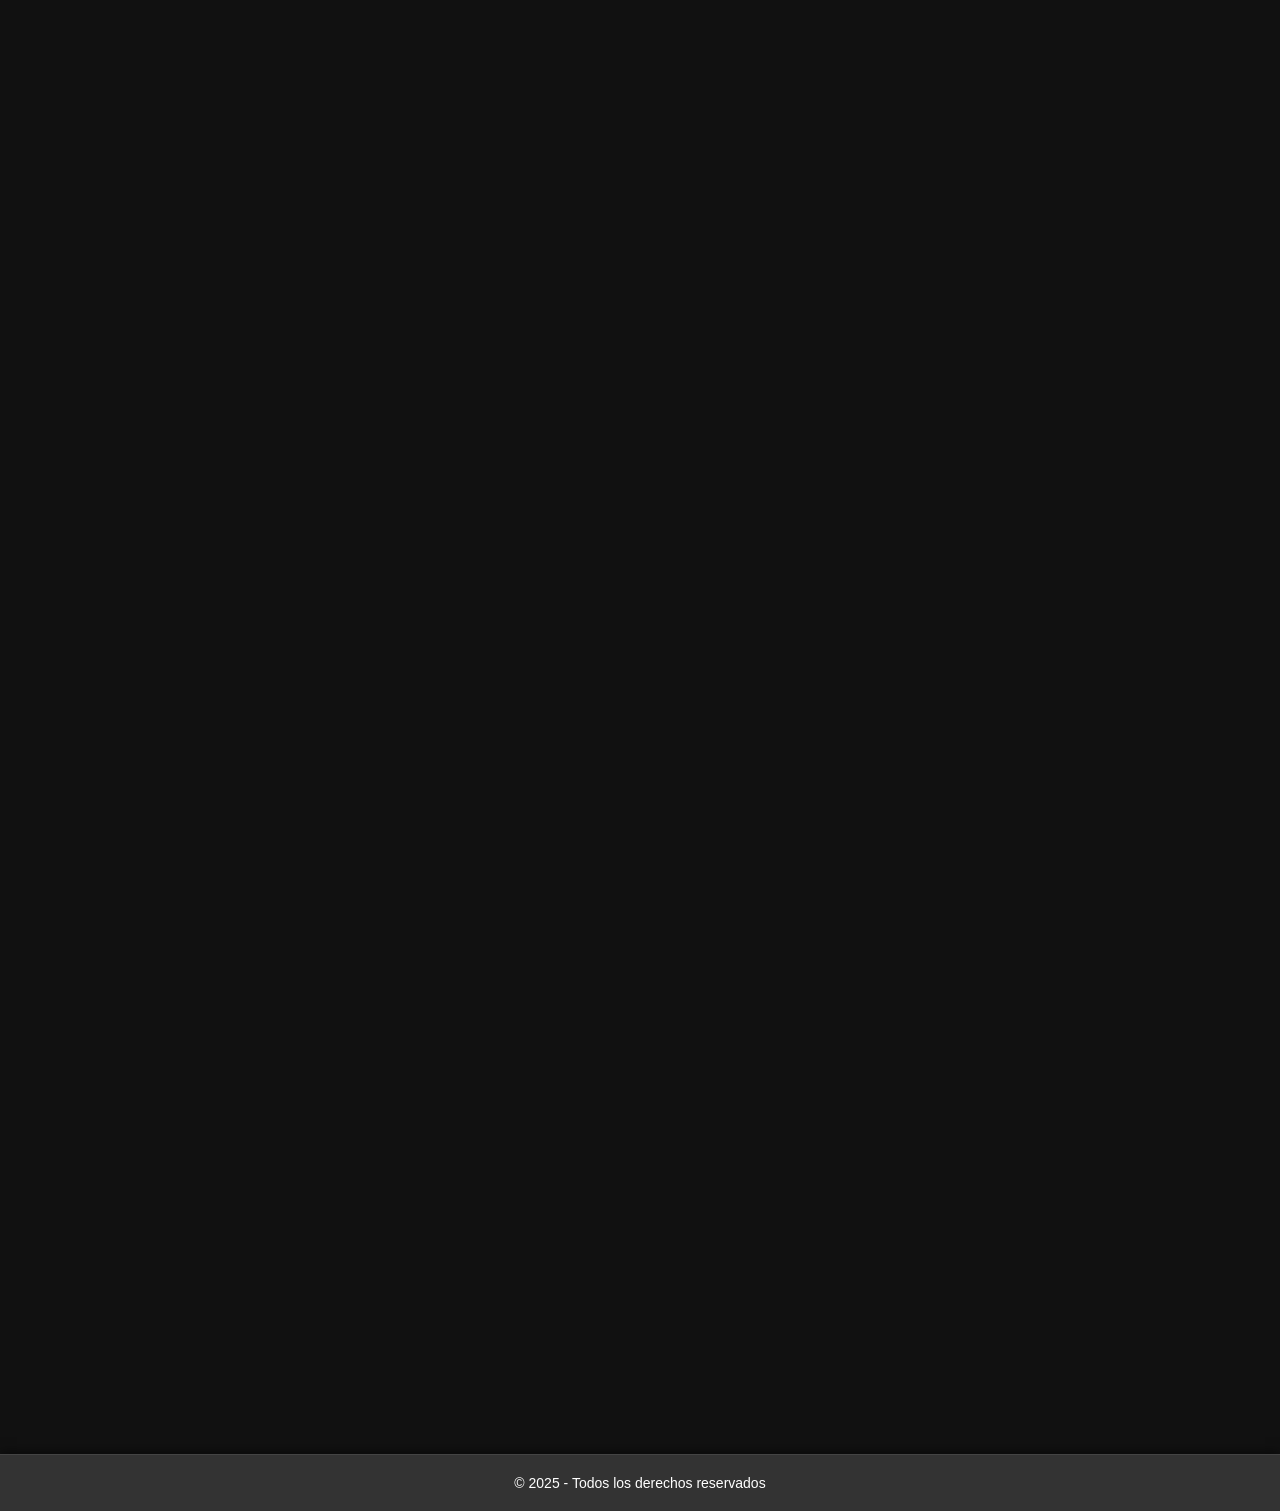
==== commit 06fdca94: "Update index.html" ====
--- a/index.html
+++ b/index.html
@@ -37,7 +37,7 @@
     <!-- Sección principal con fondo -->
 <section id="section-1" class="hero-section">
     <video class="video" autoplay loop muted playsinline>
-        <source src="matrix02.mp4" type="video/mp4">
+        <source src="./portafolios01/matrix02.mp4" type="video/mp4">
     </video>
     
     <!-- Capa oscura encima del video -->
@@ -48,7 +48,7 @@
         <div class="perfil-info">
             <div class="profile-content">
                 <div class="profile-pic">
-                    <img src="mypj.jpg" alt="Foto de perfil">
+                    <img src="./portafolios01/mypj.jpg" alt="Foto de perfil">
                 </div>
                 <div class="profile-text">
                     <div id="linea1" class="linea"><span class="texto"></span><span class="cursor">|</span></div>
@@ -62,10 +62,10 @@
         <!-- Columna derecha: Carrusel de imágenes -->
         <div class="fotos-slider">
         <div class="slider-fade">
-            <img src="desing1.jpg" class="slide active" alt="Diseño web de ejemplo">
-            <img src="desing2.jpg" class="slide" alt="Diseño web de ejemplo" loading="lazy">
-            <img src="desing3.jpg" class="slide" alt="Diseño web de ejemplo" loading="lazy">
-            <img src="desing4.jpg" class="slide" alt="Diseño web de ejemplo" loading="lazy">
+            <img src="./portafolios01/desing1.jpg" class="slide active" alt="Diseño web de ejemplo">
+            <img src="./portafolios01/desing2.jpg" class="slide" alt="Diseño web de ejemplo" loading="lazy">
+            <img src="./portafolios01/desing3.jpg" class="slide" alt="Diseño web de ejemplo" loading="lazy">
+            <img src="./portafolios01/desing4.jpg" class="slide" alt="Diseño web de ejemplo" loading="lazy">
         </div>
         </div>
     </div>
@@ -76,37 +76,37 @@
         <div class="slider-track">
             <!-- Grupo original -->
             <div class="skill-card reveal">
-                <img src="./html5.svg" alt="HTML5">
+                <img src="./portafolios01/html5.svg" alt="HTML5">
                 <p class="skill-title">HTML5</p>
             </div>
             <div class="skill-card reveal">
-                <img src="./css.svg" alt="CSS3">
+                <img src="./portafolios01/css.svg" alt="CSS3">
                 <p class="skill-title">CSS3</p>
             </div>
             <div class="skill-card reveal">
-                <img src="./javascript.svg" alt="JavaScript">
+                <img src="./portafolios01/javascript.svg" alt="JavaScript">
                 <p class="skill-title">JavaScript</p>
             </div>
             <div class="skill-card reveal">
-                <img src="./python.svg" alt="Python">
+                <img src="./portafolios01/python.svg" alt="Python">
                 <p class="skill-title">Python</p>
             </div>
     
             <!-- Grupo duplicado -->
             <div class="skill-card reveal">
-                <img src="./html5.svg" alt="HTML5">
+                <img src="./portafolios01/html5.svg" alt="HTML5">
                 <p class="skill-title">HTML5</p>
             </div>
             <div class="skill-card reveal">
-                <img src="./css.svg" alt="CSS3">
+                <img src="./portafolios01/css.svg" alt="CSS3">
                 <p class="skill-title">CSS3</p>
             </div>
             <div class="skill-card reveal">
-                <img src="./javascript.svg" alt="JavaScript">
+                <img src="./portafolios01/javascript.svg" alt="JavaScript">
                 <p class="skill-title">JavaScript</p>
             </div>
             <div class="skill-card reveal">
-                <img src="./python.svg" alt="Python">
+                <img src="./portafolios01/python.svg" alt="Python">
                 <p class="skill-title">Python</p>
             </div>
         </div>
@@ -160,7 +160,7 @@
                 <div class="info">
                     <h3>En construcción</h3>
                     <p></p>
-                    <a href="https://github.com/tuusuario/portafolio" class="btn-ver-proyecto" target="_blank" rel="noopener noreferrer">
+                    <a href="https://https://github.com/Smlrom/" class="btn-ver-proyecto" target="_blank" rel="noopener noreferrer">
                         Ver Proyecto
                     </a>
                 </div>
@@ -170,7 +170,7 @@
                 <div class="info">
                     <h3>En construcción</h3>
                     <p></p>
-                    <a href="https://github.com/tuusuario/portafolio" class="btn-ver-proyecto" target="_blank" rel="noopener noreferrer">
+                    <a href="https://github.com/Smlrom/" class="btn-ver-proyecto" target="_blank" rel="noopener noreferrer">
                         Ver Proyecto
                     </a>
                 </div>
@@ -180,7 +180,7 @@
                     <div class="info">
                         <h3>En construcción</h3>
                         <p></p>
-                        <a href="https://github.com/tuusuario/portafolio" class="btn-ver-proyecto" target="_blank" rel="noopener noreferrer">
+                        <a href="https://github.com/Smlrom/" class="btn-ver-proyecto" target="_blank" rel="noopener noreferrer">
                             Ver Proyecto
                         </a>                    
                     </div>
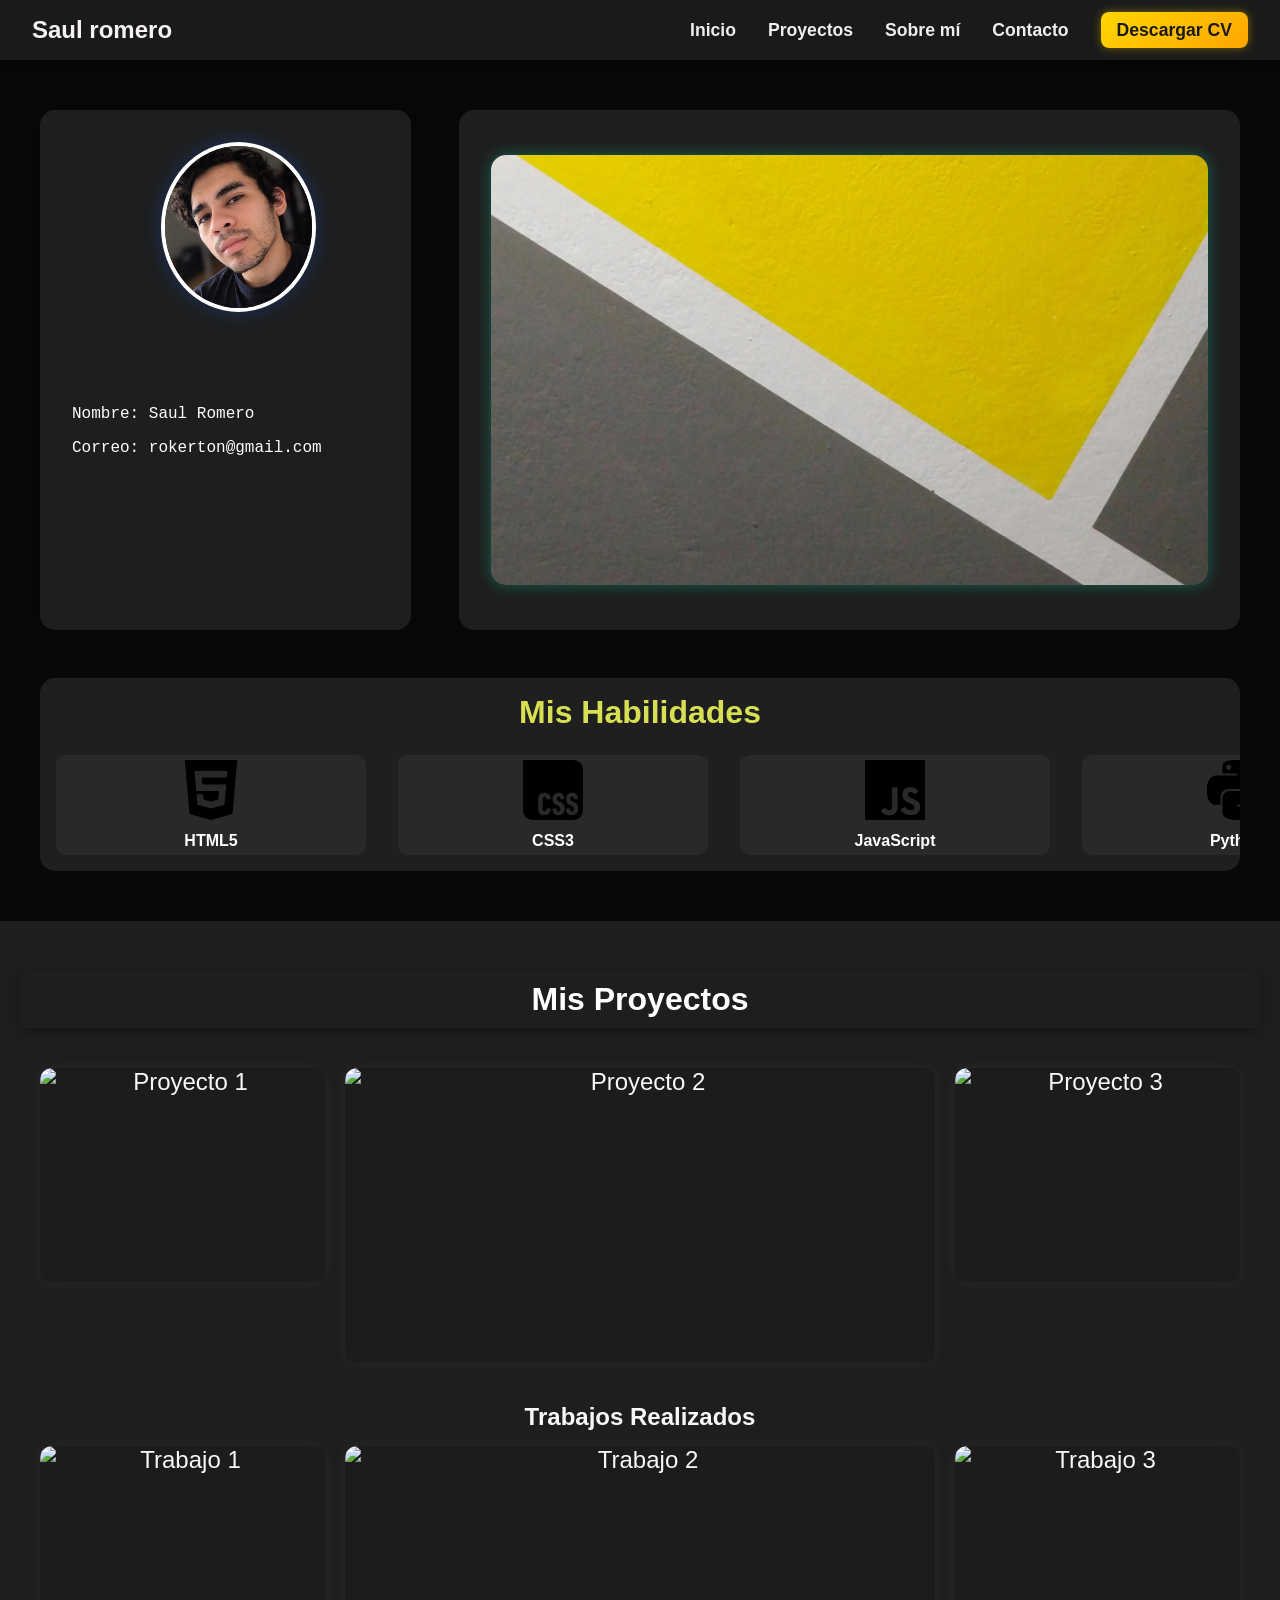
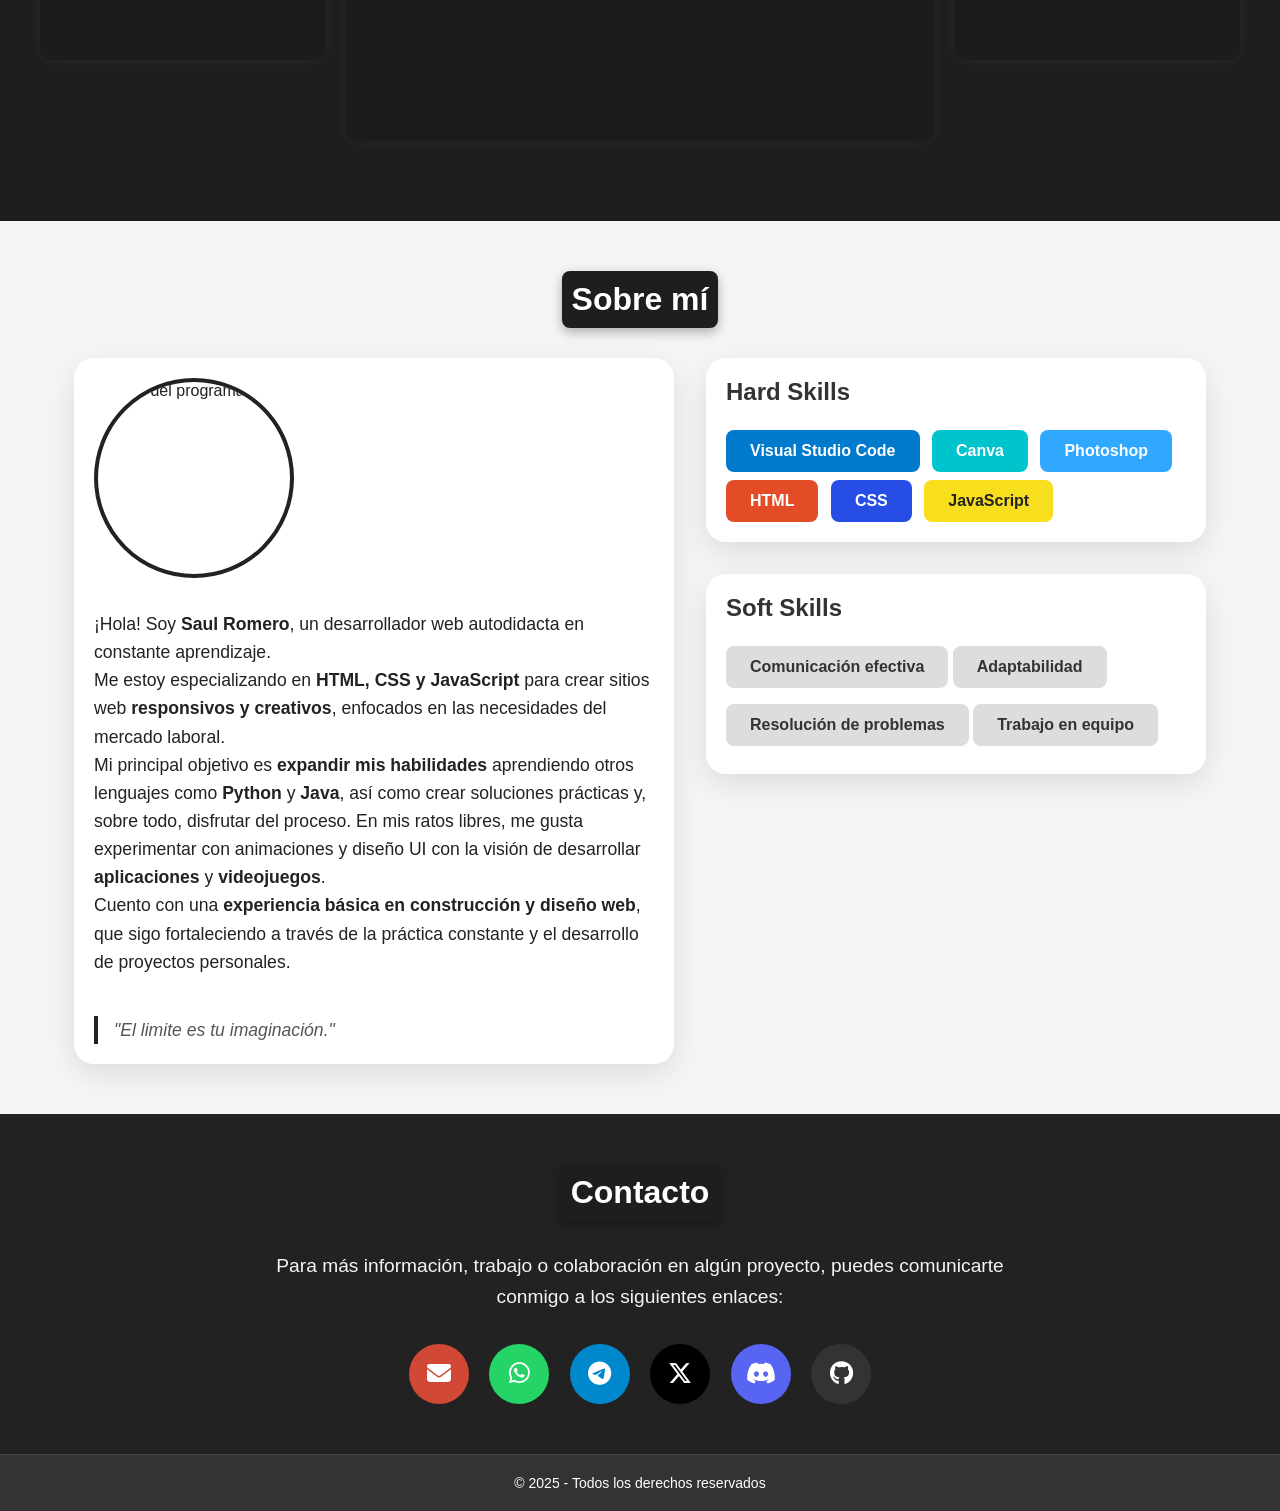
==== commit 1015b06c: "Update index.html" ====
--- a/index.html
+++ b/index.html
@@ -258,7 +258,7 @@
 <footer class="footer">
     <p>© 2025 - Todos los derechos reservados</p>
 </footer>
-<script src="script.js"></script>
+<script src="./portafolios01/script.js"></script>
 
 </body>
 </html>
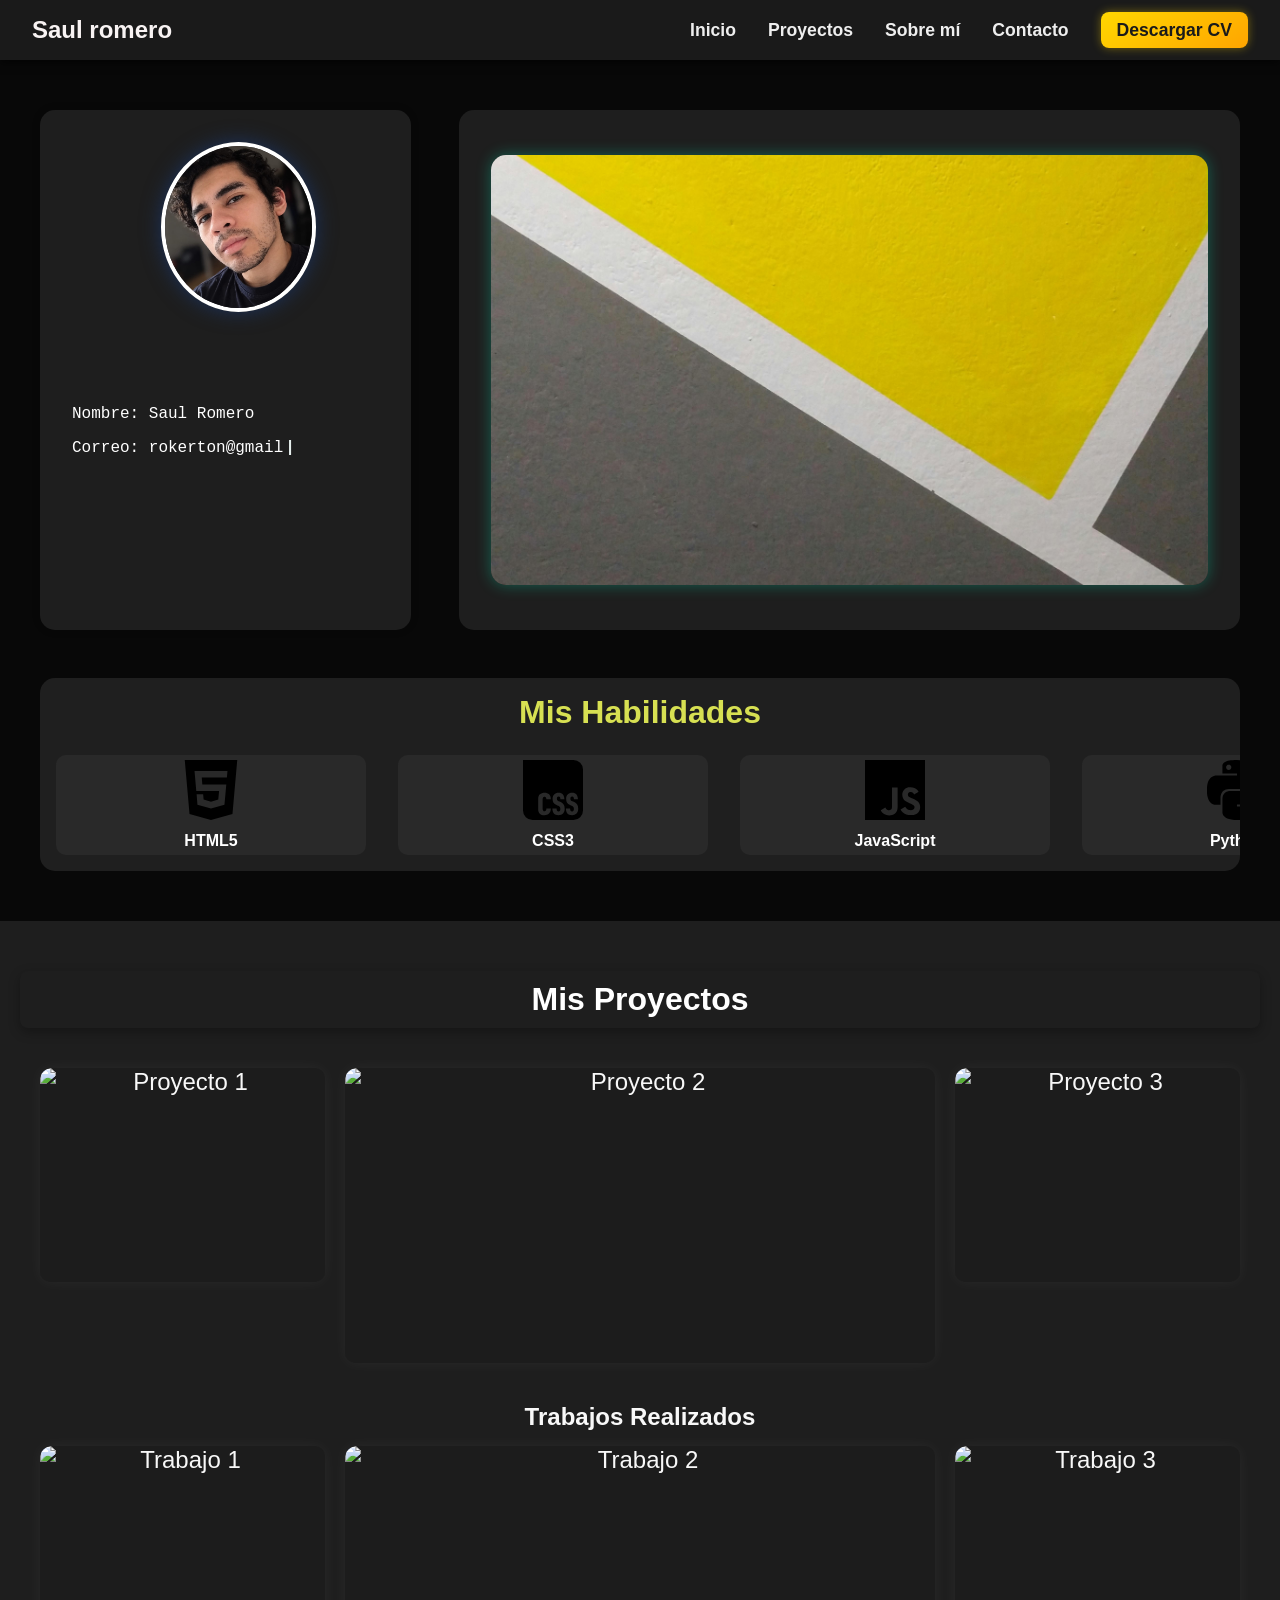
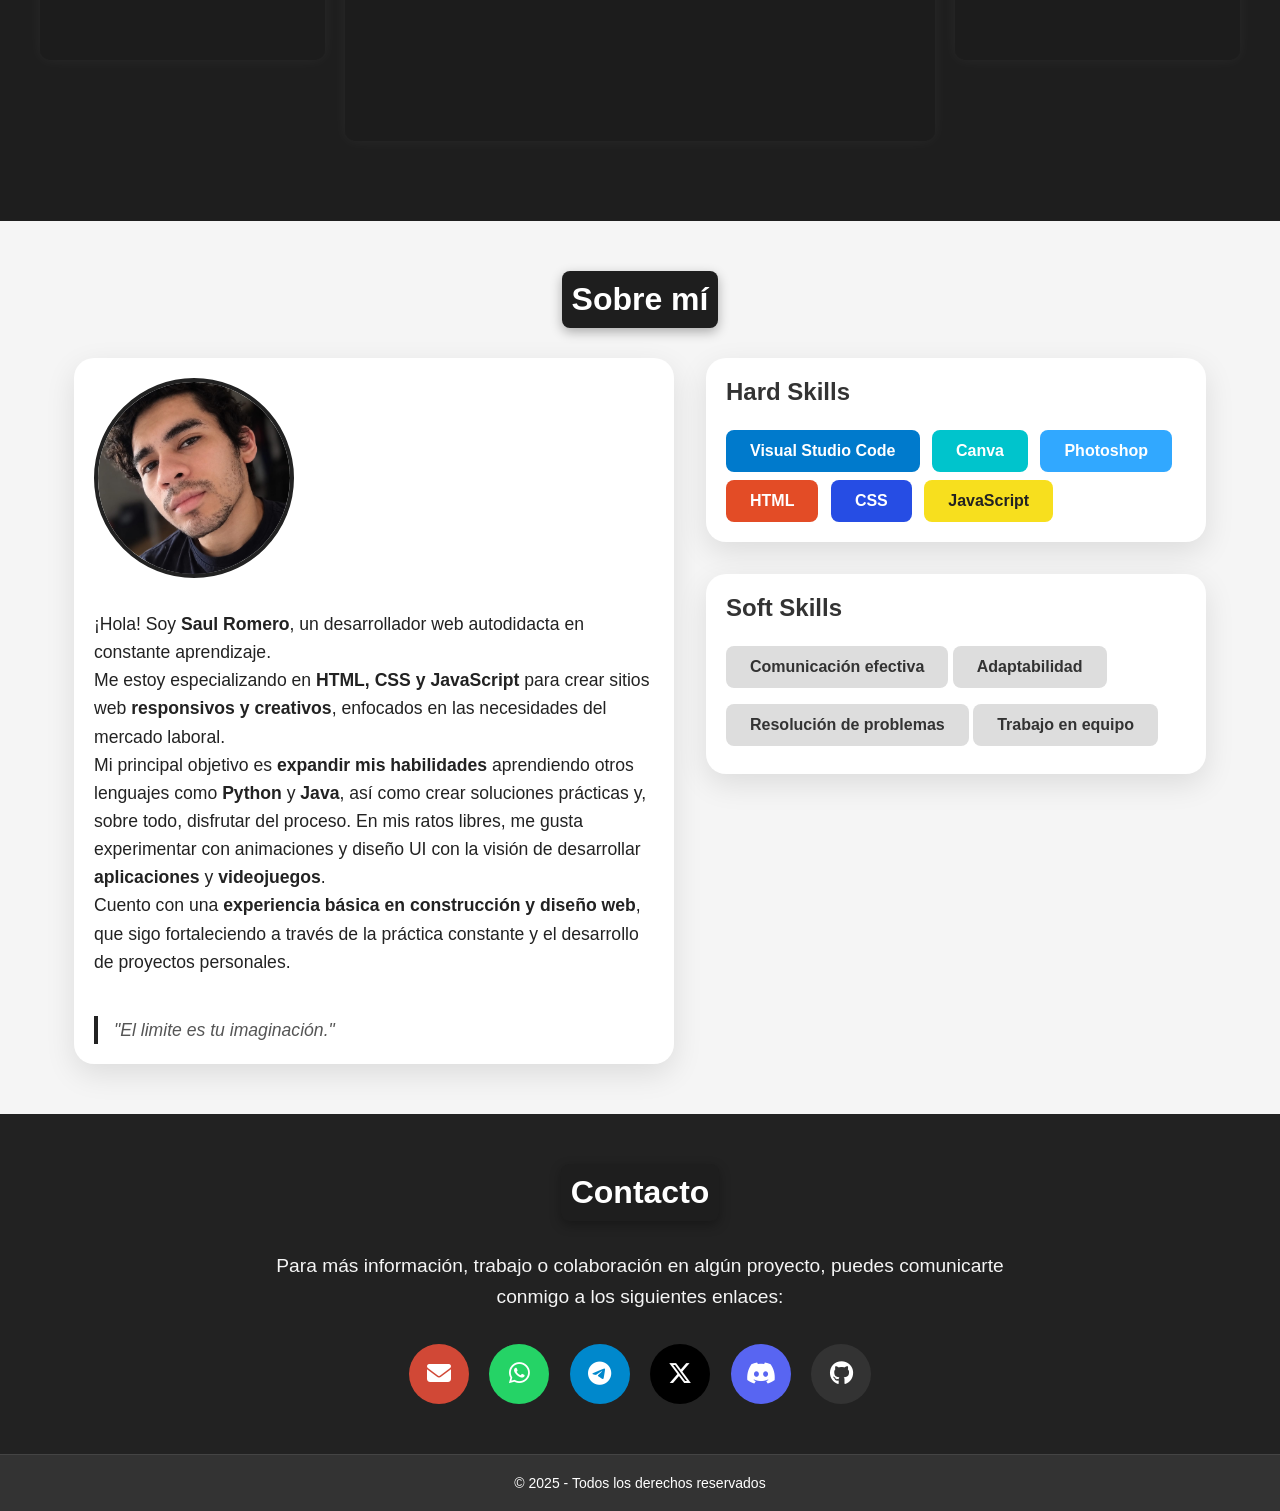
==== commit 0c920ddc: "Update index.html" ====
--- a/index.html
+++ b/index.html
@@ -28,7 +28,7 @@
             <li><a href="#section-2">Proyectos</a></li>
             <li><a href="#section-3">Sobre mí</a></li>
             <li><a href="#section-4">Contacto</a></li>
-            <li><a href="Curriculum TI.pdf" class="boton-dorado">Descargar CV</a></li>
+            <li><a href="./portafolios01/Curriculum TI.pdf" class="boton-dorado">Descargar CV</a></li>
         </ul>
         
     </nav>
@@ -192,7 +192,7 @@
     <h2 class="title-grid">Sobre mí</h2>
     <div class="contenedor-principal">
         <div class="contenedor-info">
-            <img src="mypj.jpg" alt="Foto del programador" class="foto-programador">
+            <img src="./portafolios01/mypj.jpg" alt="Foto del programador" class="foto-programador">
             <div class="texto">
                 <p>¡Hola! Soy <strong>Saul Romero</strong>, un desarrollador web autodidacta en constante aprendizaje.</p>
                 <p>Me estoy especializando en <strong>HTML, CSS y JavaScript</strong> para crear sitios web <strong>responsivos y creativos</strong>, enfocados en las necesidades del mercado laboral.</p>
